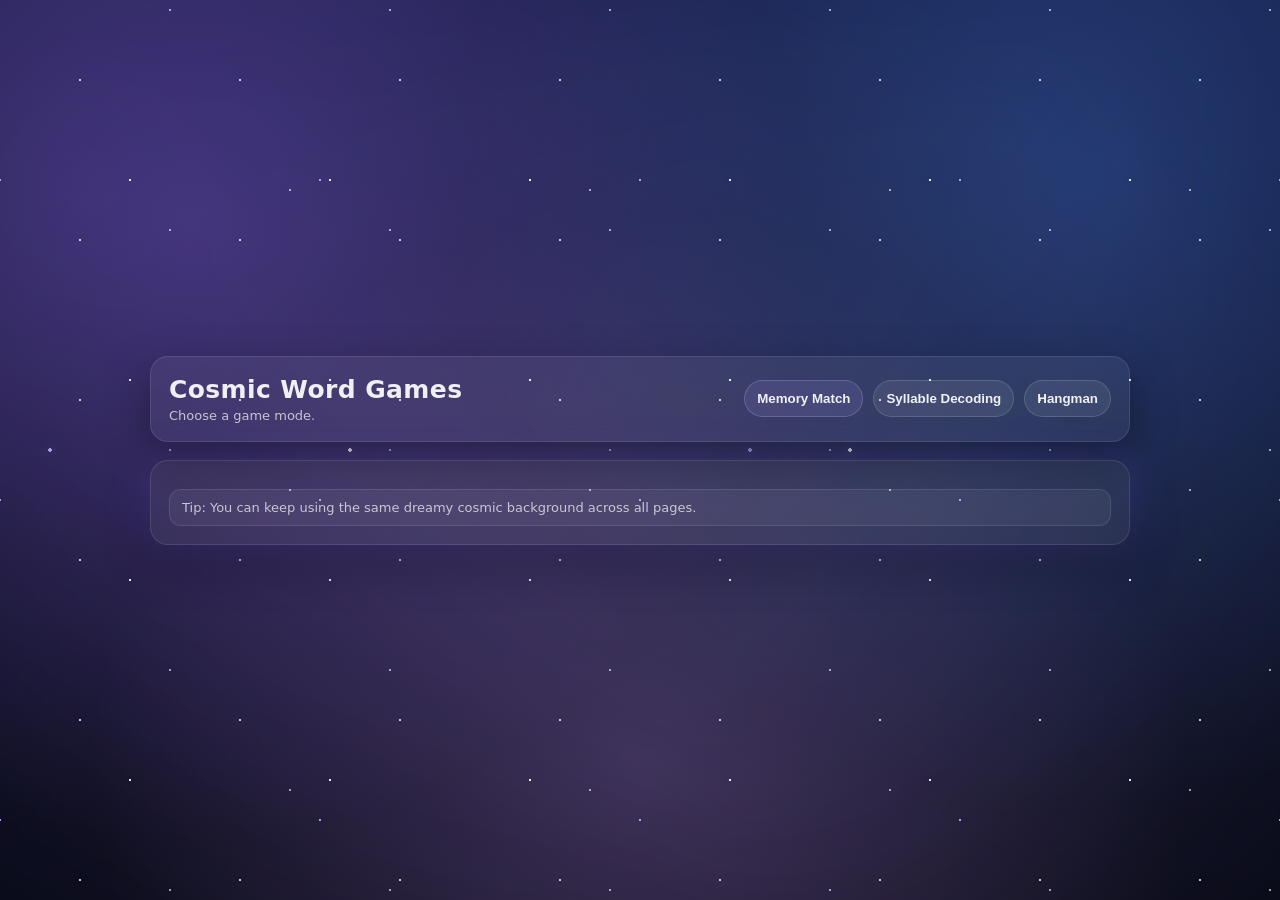
==== index.html @ d5c12917 "added files" ====
<!doctype html>
<html lang="en">
<head>
  <meta charset="UTF-8" />
  <meta name="viewport" content="width=device-width,initial-scale=1" />
  <title>Cosmic Word Games</title>
  <link rel="stylesheet" href="./style.css" />
</head>
<body>
  <!-- Keep your cosmic background -->
  <div class="cosmic-bg">
    <div class="nebula"></div>
    <div class="stars" id="starsLayer"></div>
    <div class="twinkle" id="twinkleLayer"></div>
    <div class="shooting-stars"></div>
    <div class="sparkles" id="sparklesLayer">
        <div class="big-stars"></div>
    </div>
  </div>

  <main class="app">
    <header>
      <div class="title">
        <h1>Cosmic Word Games</h1>
        <p>Choose a game mode.</p>
      </div>
      <div class="controls">
        <button onclick="location.href='./memory.html'">Memory Match</button>
        <button onclick="location.href='./decoding.html'">Syllable Decoding</button>
        <button onclick="location.href='./hangman.html'">Hangman</button>
      </div>
    </header>

    <section class="boardWrap">
      <div class="toast">
        <div class="msg">Tip: You can keep using the same dreamy cosmic background across all pages.</div>
      </div>
    </section>
  </main>

  <script src="./decoding.js"></script>
</body>
</html>
---- style.css ----
:root{
  --bg:#0b1020; --panel:rgba(255,255,255,.06); --panel2:rgba(255,255,255,.10);
  --text:rgba(255,255,255,.92); --muted:rgba(255,255,255,.70);
  --cardEdge:rgba(255,255,255,.16); --shadow:0 18px 45px rgba(0,0,0,.35);
  --radius:18px;
}
*{box-sizing:border-box}
body{
  margin:0;
  font-family:ui-sans-serif,system-ui,-apple-system,Segoe UI,Roboto,Arial;
  font-size: 20px;   /* 👈 Add this */
  background:
    radial-gradient(900px 600px at 20% 10%, rgba(122,162,255,.18), transparent 65%),
    radial-gradient(800px 500px at 80% 20%, rgba(105,240,174,.12), transparent 60%),
    radial-gradient(700px 600px at 60% 90%, rgba(255,107,107,.10), transparent 60%),
    var(--bg);
  color:var(--text);
  min-height:100vh;
  display:flex; align-items:center; justify-content:center;
  padding:28px;
}
.app{ width:min(980px,100%); display:grid; gap:18px; }
header{
  background:var(--panel);
  border:1px solid rgba(255,255,255,.10);
  border-radius:var(--radius);
  padding:18px;
  box-shadow:var(--shadow);
  display:flex; flex-wrap:wrap;
  gap:14px; align-items:center; justify-content:space-between;
}
.title{ display:flex; flex-direction:column; gap:4px; }
.title h1{ margin:0; font-size:25px; letter-spacing:.4px; font-weight:740; }
.title p{ margin:0; color:var(--muted); font-size:13px; }
.controls{ display:flex; flex-wrap:wrap; gap:10px; align-items:center; justify-content:flex-end; }
.controls button:first-child{
  background: rgba(180,160,255,0.12);
  border-color: rgba(200,180,255,0.25);
}
.pill{
  background:var(--panel2);
  border:1px solid rgba(255,255,255,.10);
  border-radius:999px;
  padding:9px 12px;
  display:flex; gap:10px; align-items:center;
  font-size:20px; color:var(--muted);
  white-space:nowrap;
}
.pill strong{ color:var(--text); font-weight:720; letter-spacing:.2px; }

button, select{
  border-radius:999px;
  border:1px solid rgba(255,255,255,.14);
  background:rgba(255,255,255,.08);
  color:var(--text);
  padding:10px 12px;
  font-weight:650;
  cursor:pointer;
  transition:transform .06s ease, background .2s ease, border-color .2s ease;
}
button:hover, select:hover{
  background:rgba(255,255,255,.11);
  border-color:rgba(255,255,255,.22);
}
button:active{ transform:translateY(1px); }

.boardWrap{
  background:var(--panel);
  border:1px solid rgba(255,255,255,.10);
  border-radius:var(--radius);
  padding:18px;
  box-shadow:var(--shadow);
  box-shadow: 
  0 0 40px rgba(120, 100, 255, 0.25),
  0 18px 45px rgba(0,0,0,.35);
}
.board{
  display: grid;
  gap: 12px;
  grid-template-columns: repeat(4, 1fr);
  align-items: stretch;
}
@media (max-width:720px){ .board{ grid-template-columns:repeat(3,1fr); } }
@media (max-width:480px){ .board{ grid-template-columns:repeat(2,1fr); } }

.card{
  position: relative;
  border-radius: 24px;
  perspective: 900px;
  user-select: none;

  /* Bigger + better for text */
  min-height: 150px;
}
.cardInner{ position:absolute; inset:0; border-radius:16px; transform-style:preserve-3d; transition:transform 240ms ease; }
.card.flipped .cardInner, .card.matched .cardInner{ transform:rotateY(180deg); }
.card.def .front.cardText{
  font-size: clamp(11px, 1.4vw, 14px);
  font-weight: 650;
}
.face{
  position:absolute; inset:0;
  display:flex; align-items:center; justify-content:center;
  border-radius:16px;
  border:1px solid var(--cardEdge);
  backface-visibility:hidden;
  box-shadow:0 10px 28px rgba(0,0,0,.25);
  overflow: hidden;
}
.front{
  background:linear-gradient(180deg, rgba(255,255,255,.08), rgba(255,255,255,.05));
  transform:rotateY(180deg);
  font-size:clamp(26px,4.2vw,38px);
}
.back{
  background-image: url("./assets/images/cardBack.png");
  background-size: cover;
  background-position: center;
  background-repeat: no-repeat;

  /* keeps your nice border/shadow from .face */
}
.card.matched .front{
  outline:2px solid rgba(105,240,174,.45);
  box-shadow:0 0 0 4px rgba(105,240,174,.10), 0 14px 30px rgba(0,0,0,.30);
}

.toast{ margin-top:10px; font-size:13px; color:var(--muted); display:flex; gap:10px; }
.toast .msg{
  padding:10px 12px;
  border-radius:12px;
  border:1px solid rgba(255,255,255,.10);
  background:rgba(255,255,255,.05);
  flex:1;
}

/* ---------- DREAMY PURPLE-BLUE COSMIC BACKGROUND (UPGRADED) ---------- */

.cosmic-bg{
  position: fixed;
  inset: 0;
  z-index: -1;
  overflow: hidden;
  background:
    radial-gradient(circle at 15% 25%, rgba(138, 100, 255, 0.30), transparent 48%),
    radial-gradient(circle at 85% 20%, rgba(70, 130, 255, 0.26), transparent 48%),
    radial-gradient(circle at 50% 85%, rgba(180, 140, 255, 0.22), transparent 55%),
    linear-gradient(to bottom, #0b0f2f, #070a1c 60%, #050814);
}

/* Nebula overlay with slow color shift */
.nebula{
  position:absolute;
  inset:-20%;
  background:
    radial-gradient(circle at 20% 30%, rgba(186, 140, 255, 0.22), transparent 50%),
    radial-gradient(circle at 70% 25%, rgba(120, 170, 255, 0.18), transparent 52%),
    radial-gradient(circle at 55% 75%, rgba(255, 170, 240, 0.12), transparent 55%);
  filter: blur(18px);
  opacity: 0.75;
  animation: nebulaShift 16s ease-in-out infinite alternate;
  transform: translateZ(0);
  pointer-events:none;
}

@keyframes nebulaShift{
  0%   { transform: scale(1.02) translate3d(-1%, -1%, 0); filter: blur(18px) hue-rotate(0deg); }
  50%  { transform: scale(1.06) translate3d(1%, 0%, 0);  filter: blur(20px) hue-rotate(10deg); }
  100% { transform: scale(1.03) translate3d(0%, 1%, 0);  filter: blur(18px) hue-rotate(-10deg); }
}

/* Layers */
.stars, .twinkle, .shooting-stars, .sparkles{
  position:absolute;
  inset:0;
  pointer-events:none;
  transform: translateZ(0);
}

.big-stars{
  position:absolute;
  inset:0;
  pointer-events:none;
  background-image:
    radial-gradient(rgba(255,255,255,1) 2px, transparent 2px),
    radial-gradient(rgba(200,180,255,0.9) 2px, transparent 2px);

  background-size: 500px 500px, 700px 700px;
  background-position: 100px 200px, 400px 100px;

  opacity: 0.9;
  filter: drop-shadow(0 0 8px rgba(255,255,255,0.6));
} 
/* Stars drift slowly (moving starfield) */
.stars{
  background-image:
    radial-gradient(rgba(255,255,255,1) 1.2px, transparent 1.2px),
    radial-gradient(rgba(210,220,255,0.95) 1.2px, transparent 1.2px),
    radial-gradient(rgba(255,255,255,0.8) 1px, transparent 1px);

  background-size: 160px 160px, 220px 220px, 300px 300px;
  background-position: 0 0, 60px 120px, 140px 40px;

  opacity: 0.75;                 /* was ~0.30 */
  filter: drop-shadow(0 0 4px rgba(255,255,255,0.35));
  animation: starDrift 70s linear infinite;
}

@keyframes starDrift{
  0%   { transform: translate3d(0,0,0); }
  100% { transform: translate3d(-120px, 90px, 0); }
}

/* Twinkle: add a second pulse + subtle shimmer */
.twinkle{
  background-image:
    radial-gradient(rgba(255,255,255,1) 1.2px, transparent 1.2px),
    radial-gradient(rgba(200,180,255,0.95) 1.2px, transparent 1.2px);

  background-size: 200px 200px, 320px 320px;
  background-position: 30px 80px, 160px 20px;

  opacity: 0.9;
  filter: drop-shadow(0 0 6px rgba(200,180,255,0.45));

  animation: dreamyTwinkle 3s ease-in-out infinite alternate,
             twinkleShift 14s ease-in-out infinite alternate;
}

@keyframes twinkleShift{
  0%   { transform: translate3d(0,0,0); }
  100% { transform: translate3d(30px, -18px, 0); }
}
@keyframes dreamyTwinkle{
  0%   { opacity: 0.25; }
  50%  { opacity: 0.55; }
  100% { opacity: 0.35; }
}

/* JS-spawned shooting stars */
.shooting-star{
  position:absolute;
  width: 2px;
  height: var(--len, 110px);
  left: var(--x, 50%);
  top: var(--y, -10%);
  transform: rotate(45deg);
  opacity: 0;

  background: linear-gradient(
    rgba(255,255,255,0.95),
    rgba(190,170,255,0.70),
    rgba(120,170,255,0.25),
    transparent
  );

  filter: blur(0.6px);
  box-shadow:
  0 0 14px rgba(255,255,255,0.7),
  0 0 30px rgba(180,160,255,0.5),
  0 0 50px rgba(120,170,255,0.3);

  animation: shootOnce var(--dur, 1.2s) linear forwards;
}

@keyframes shootOnce{
  0%   { opacity:0; transform: translate3d(0,0,0) rotate(45deg); }
  10%  { opacity:1; }
  100% { opacity:0; transform: translate3d(var(--dx, -520px), var(--dy, 520px), 0) rotate(45deg); }
}

@keyframes dreamyShoot{
  0%   { opacity:0; transform: translate3d(0,0,0) rotate(45deg); }
  7%   { opacity:1; }
  38%  { opacity:0; transform: translate3d(-520px, 520px, 0) rotate(45deg); }
  100% { opacity:0; }
}

/* Floating sparkles created by JS */
.sparkle{
  position:absolute;
  width: 6px;
  height: 6px;
  border-radius: 999px;
  background: radial-gradient(circle, rgba(255,255,255,0.95), rgba(180,160,255,0.55), transparent 70%);
  opacity: 0.0;
  filter: blur(0.2px);
  animation: floatUp var(--dur) linear infinite;
  transform: translateZ(0);
}

@keyframes floatUp{
  0%   { transform: translate3d(var(--x), 110vh, 0) scale(var(--s)); opacity: 0; }
  10%  { opacity: var(--o); }
  80%  { opacity: calc(var(--o) * 0.65); }
  100% { transform: translate3d(var(--x), -20vh, 0) scale(var(--s)); opacity: 0; }
}



/* ---------- DECODING GAME UI ---------- */
.decodeWrap{ display:grid; gap:14px; }

.label{
  font-size: 20px;
  color: var(--muted);
  margin-bottom: 6px;
}

.answerBox{
  min-height: 56px;
  border-radius: 16px;
  border: 1px solid rgba(255,255,255,.12);
  background: rgba(255,255,255,.06);
  padding: 12px;
  display:flex;
  flex-wrap:wrap;
  gap:8px;
  align-items:center;
}

.syllChip{
  border-radius: 999px;
  padding: 10px 12px;
  border: 1px solid rgba(255,255,255,.14);
  background: rgba(255,255,255,.08);
  color: var(--text);
  font-weight: 750;
  cursor:pointer;
  transition: transform .06s ease, background .2s ease, border-color .2s ease;
  user-select:none;
}
.syllChip:hover{ background: rgba(255,255,255,.11); border-color: rgba(255,255,255,.22); }
.syllChip:active{ transform: translateY(1px); }
.syllChip.used{ opacity: .35; cursor:not-allowed; }

.tiles{ display:flex; flex-wrap:wrap; gap:10px; }

.btnRow{ display:flex; gap:10px; flex-wrap:wrap; }
.answerRow{ display:grid; gap:6px; }

/* ---------- HANGMAN UI ---------- */
.hangWrap{ display:grid; gap:14px; }

.hangWord{
  min-height: 70px;
  border-radius: 16px;
  border: 1px solid rgba(255,255,255,.12);
  background: rgba(255,255,255,.06);
  padding: 14px;
  display:flex;
  flex-wrap:wrap;
  gap:10px;
  align-items:center;
  justify-content:center;
}

.letterSlot{
  width: 34px;
  height: 44px;
  border-radius: 12px;
  border: 1px solid rgba(255,255,255,.14);
  background: rgba(255,255,255,.07);
  display:flex;
  align-items:center;
  justify-content:center;
  font-weight: 800;
  font-size: 18px;
  letter-spacing: 1px;
}

.letters{
  display:flex;
  flex-wrap:wrap;
  gap:10px;
}

.letterBtn{
  width: 44px;
  height: 44px;
  border-radius: 14px;
  border: 1px solid rgba(255,255,255,.14);
  background: rgba(255,255,255,.08);
  color: var(--text);
  font-weight: 800;
  cursor:pointer;
  transition: transform .06s ease, background .2s ease, border-color .2s ease, opacity .2s ease;
  user-select:none;
}
.letterBtn:hover{
  background: rgba(255,255,255,.11);
  border-color: rgba(255,255,255,.22);
}
.letterBtn:active{ transform: translateY(1px); }
.letterBtn.used{ opacity: .35; cursor:not-allowed; }
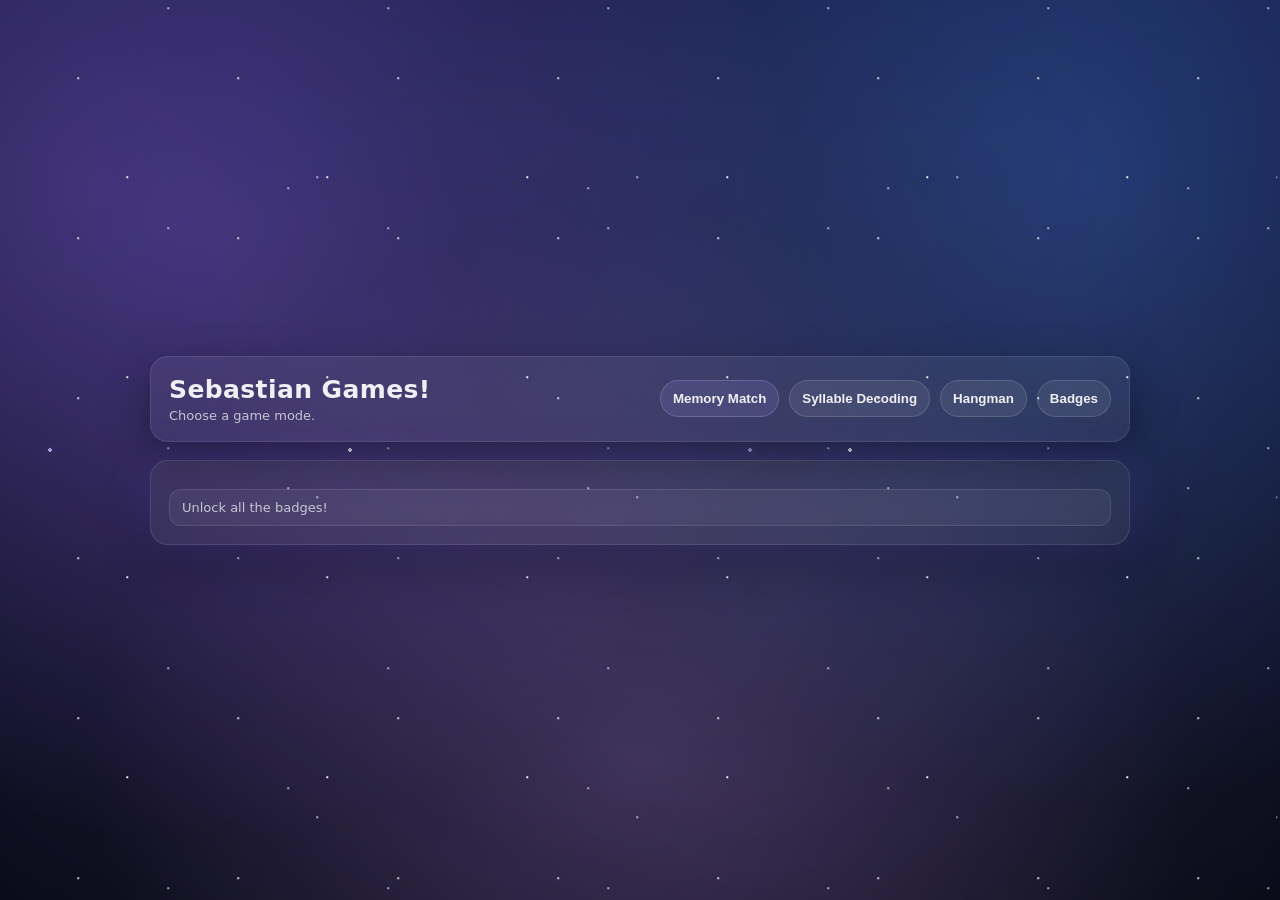
==== commit c25da067: "adding badges" ====
--- a/index.html
+++ b/index.html
@@ -21,23 +21,24 @@
   <main class="app">
     <header>
       <div class="title">
-        <h1>Cosmic Word Games</h1>
+        <h1>Sebastian Games!</h1>
         <p>Choose a game mode.</p>
       </div>
       <div class="controls">
         <button onclick="location.href='./memory.html'">Memory Match</button>
         <button onclick="location.href='./decoding.html'">Syllable Decoding</button>
         <button onclick="location.href='./hangman.html'">Hangman</button>
+        <button onclick="location.href='./badges.html'">Badges</button>
       </div>
     </header>
 
     <section class="boardWrap">
       <div class="toast">
-        <div class="msg">Tip: You can keep using the same dreamy cosmic background across all pages.</div>
+        <div class="msg">Unlock all the badges!</div>
       </div>
     </section>
   </main>
-
+<script src="./badges.js"></script>
   <script src="./decoding.js"></script>
 </body>
 </html>
--- a/style.css
+++ b/style.css
@@ -392,4 +392,83 @@
   border-color: rgba(255,255,255,.22);
 }
 .letterBtn:active{ transform: translateY(1px); }
-.letterBtn.used{ opacity: .35; cursor:not-allowed; }+.letterBtn.used{ opacity: .35; cursor:not-allowed; }
+
+
+.badge-popup{
+  position: fixed;
+  right: 20px;
+  bottom: 20px;
+  z-index: 9999;
+  display: flex;
+  align-items: center;
+  gap: 12px;
+  padding: 14px 16px;
+  border-radius: 18px;
+  background: rgba(20, 24, 50, 0.92);
+  border: 1px solid rgba(255,255,255,0.14);
+  box-shadow:
+    0 0 30px rgba(120,100,255,0.25),
+    0 10px 30px rgba(0,0,0,0.35);
+  color: white;
+  opacity: 0;
+  transform: translateY(20px);
+  transition: opacity 0.3s ease, transform 0.3s ease;
+}
+
+.badge-popup.show{
+  opacity: 1;
+  transform: translateY(0);
+}
+
+.badge-popup img{
+  width: 56px;
+  height: 56px;
+  object-fit: contain;
+  border-radius: 12px;
+}
+
+.badge-grid{
+  display:grid;
+  grid-template-columns: repeat(auto-fit, minmax(180px, 1fr));
+  gap:16px;
+}
+
+.badge-card{
+  background: rgba(255,255,255,0.06);
+  border: 1px solid rgba(255,255,255,0.10);
+  border-radius: 18px;
+  padding: 16px;
+  text-align: center;
+}
+
+.badge-card img{
+  width: 96px;
+  height: 96px;
+  object-fit: contain;
+  margin-bottom: 10px;
+}
+
+.badge-card.locked{
+  opacity: 0.45;
+  filter: grayscale(1);
+}
+
+.badge-card h3{
+  margin: 8px 0 6px;
+  font-size: 18px;
+}
+
+.badge-card p{
+  font-size: 14px;
+  color: rgba(255,255,255,0.75);
+}
+
+.badge-rarity{
+  display:inline-block;
+  margin-top:8px;
+  font-size:12px;
+  padding:6px 10px;
+  border-radius:999px;
+  background: rgba(255,255,255,0.08);
+}
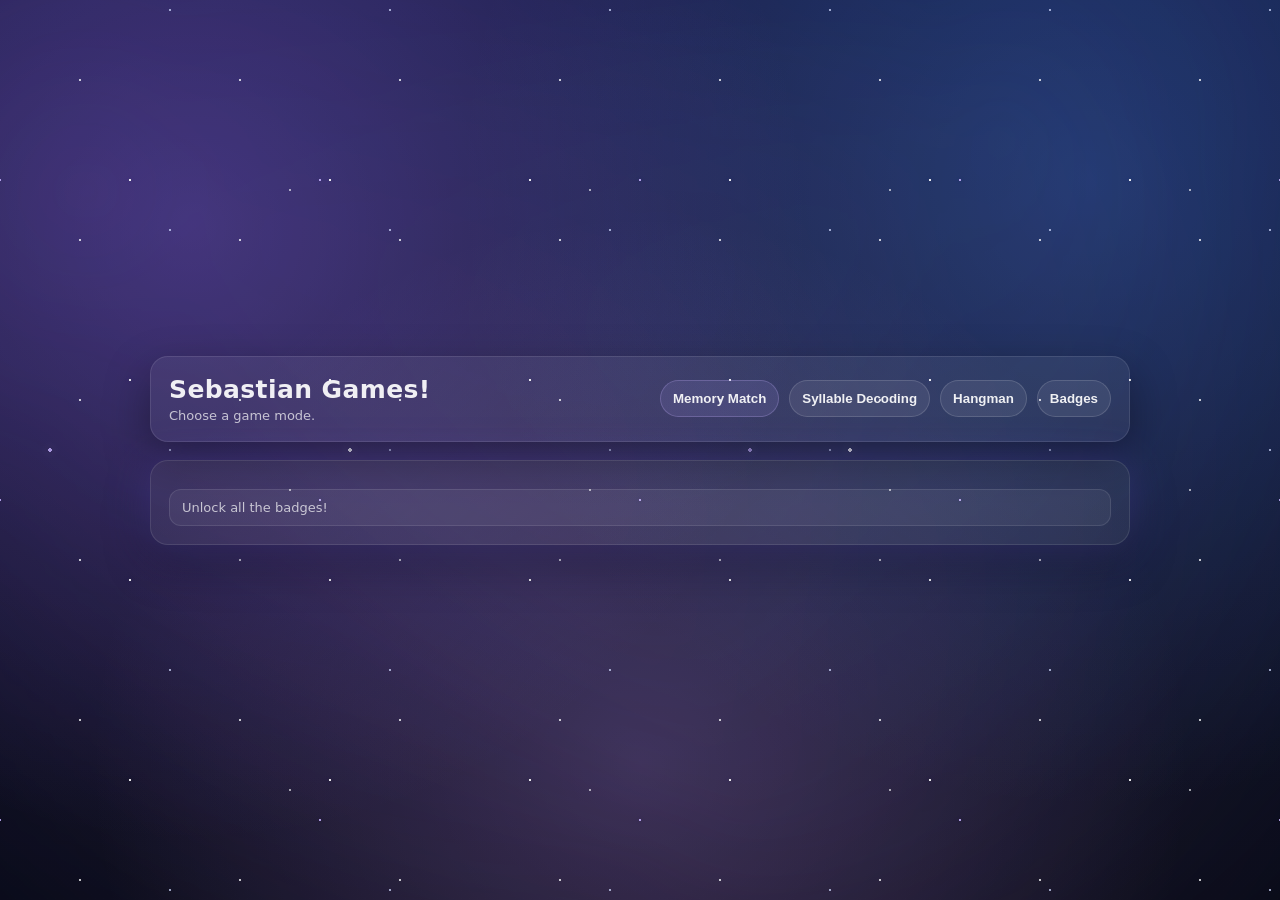
==== commit f2d535e9: "badges available on pages" ====
--- a/index.html
+++ b/index.html
@@ -38,6 +38,11 @@
       </div>
     </section>
   </main>
+  <script>
+  setTimeout(() => {
+    unlockBadge("stargazer");
+  }, 120000);
+</script>
 <script src="./badges.js"></script>
   <script src="./decoding.js"></script>
 </body>
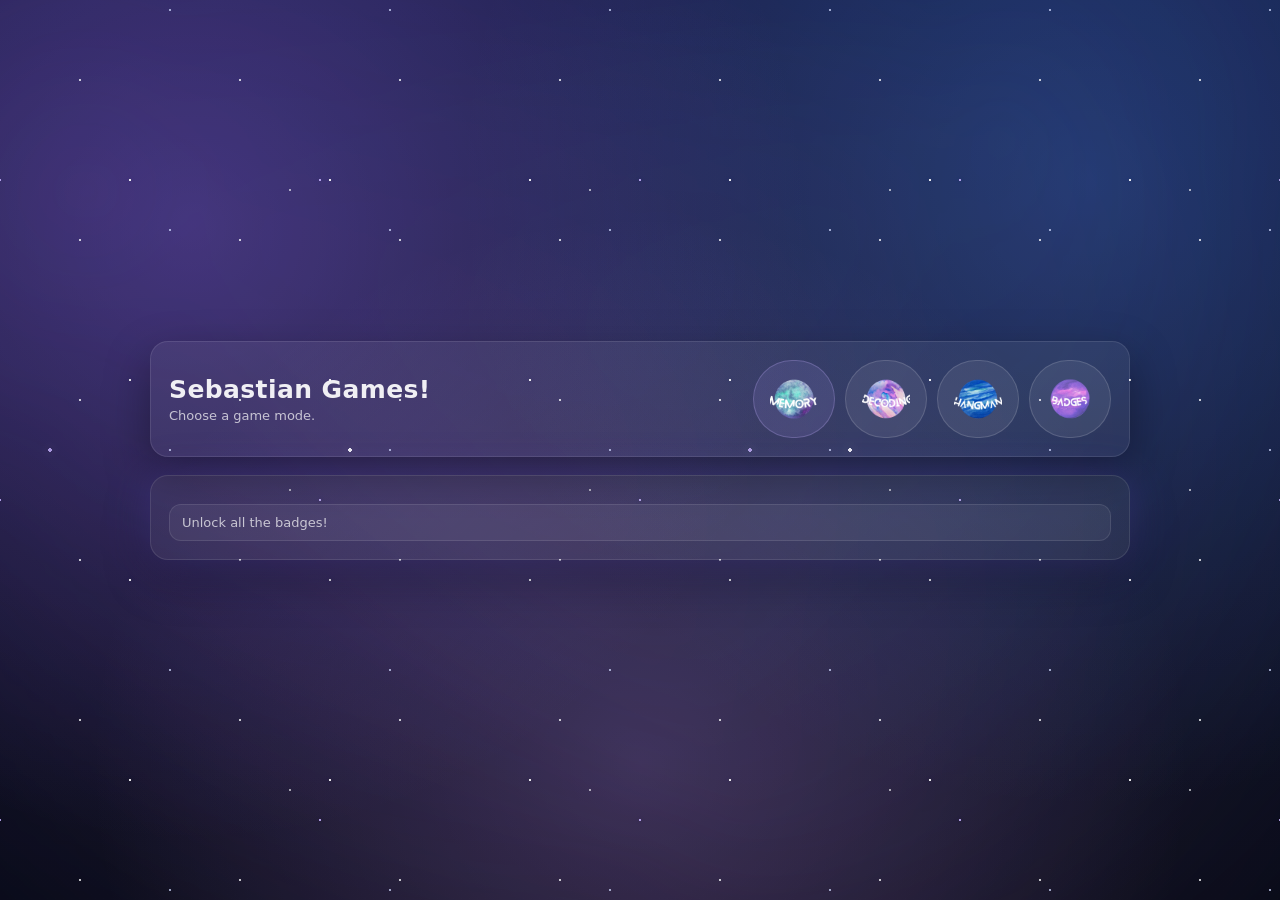
==== commit 2b3dbabd: "updating menu buttons" ====
--- a/index.html
+++ b/index.html
@@ -25,10 +25,10 @@
         <p>Choose a game mode.</p>
       </div>
       <div class="controls">
-        <button onclick="location.href='./memory.html'">Memory Match</button>
-        <button onclick="location.href='./decoding.html'">Syllable Decoding</button>
-        <button onclick="location.href='./hangman.html'">Hangman</button>
-        <button onclick="location.href='./badges.html'">Badges</button>
+        <button onclick="location.href='./memory.html'"><img src="./assets/images/memoryIcon.png" alt="Memory Match" title="Memory Match"></button>
+        <button onclick="location.href='./decoding.html'"><img src="./assets/images/decodingIcon.png" alt="Syllable Decoding" title="Syllable Decoding"></button>
+        <button onclick="location.href='./hangman.html'"><img src="./assets/images/hangmanIcon.png" alt="Hangman" title="Hangman"></button>
+        <button onclick="location.href='./badges.html'"><img src="./assets/images/badgesIcon.png" alt="Badges" title="Badges"></button>
       </div>
     </header>
 
--- a/style.css
+++ b/style.css
@@ -53,10 +53,18 @@
   border:1px solid rgba(255,255,255,.14);
   background:rgba(255,255,255,.08);
   color:var(--text);
-  padding:10px 12px;
+  padding:14px 16px;
   font-weight:650;
   cursor:pointer;
   transition:transform .06s ease, background .2s ease, border-color .2s ease;
+  display:flex;
+  align-items:center;
+  gap:8px;
+}
+button img{
+  width:48px;
+  height:48px;
+  object-fit:contain;
 }
 button:hover, select:hover{
   background:rgba(255,255,255,.11);
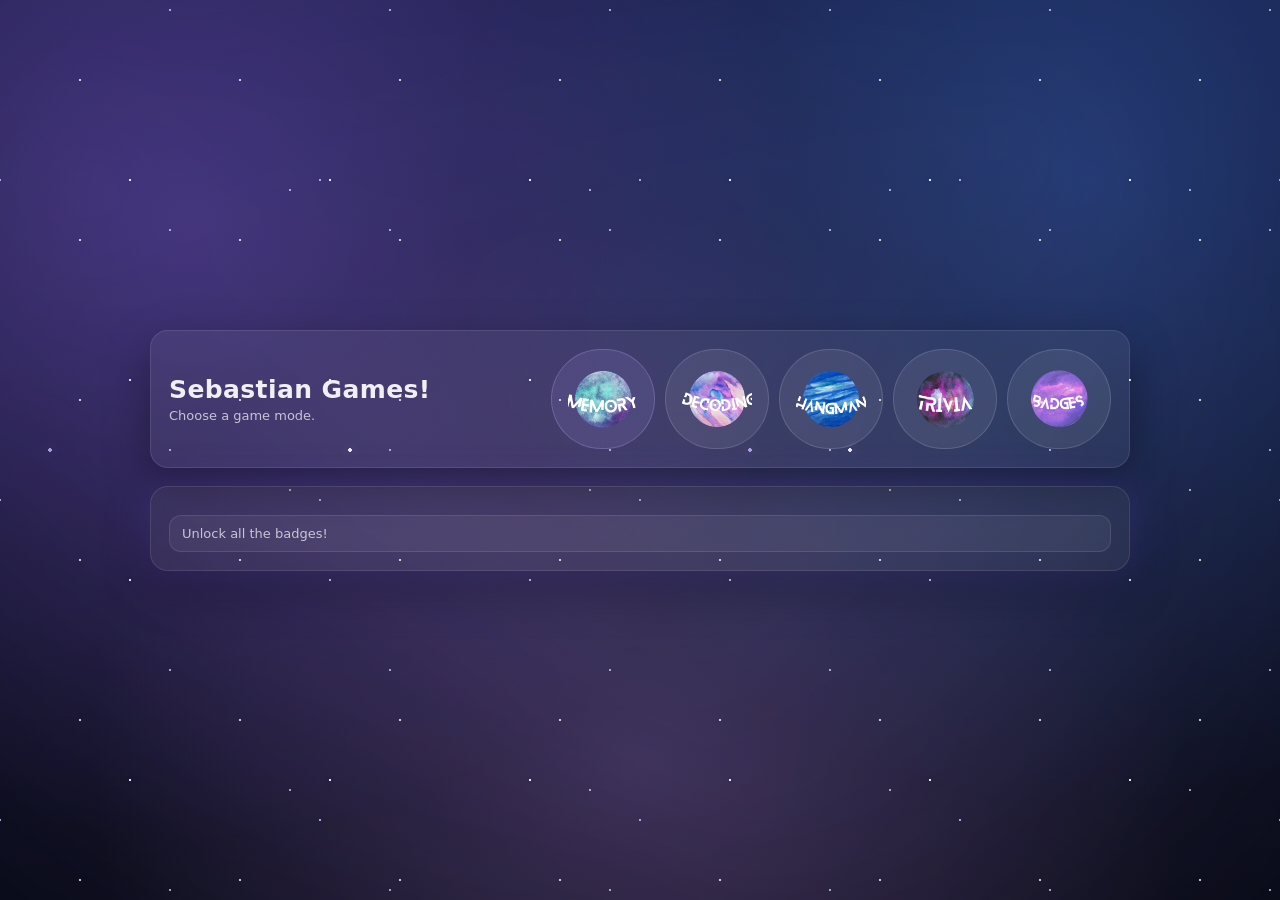
==== commit 8fd3fd52: "added trivia and updated menu icons" ====
--- a/index.html
+++ b/index.html
@@ -28,6 +28,8 @@
         <button onclick="location.href='./memory.html'"><img src="./assets/images/memoryIcon.png" alt="Memory Match" title="Memory Match"></button>
         <button onclick="location.href='./decoding.html'"><img src="./assets/images/decodingIcon.png" alt="Syllable Decoding" title="Syllable Decoding"></button>
         <button onclick="location.href='./hangman.html'"><img src="./assets/images/hangmanIcon.png" alt="Hangman" title="Hangman"></button>
+        <button onclick="location.href='./trivia.html'"><img src="./assets/images/triviaIcon.png" alt="Cosmic Trivia" title="Cosmic Trivia"></button>
+</button>
         <button onclick="location.href='./badges.html'"><img src="./assets/images/badgesIcon.png" alt="Badges" title="Badges"></button>
       </div>
     </header>
--- a/style.css
+++ b/style.css
@@ -62,8 +62,8 @@
   gap:8px;
 }
 button img{
-  width:48px;
-  height:48px;
+  width: 70px;
+  height:70px;
   object-fit:contain;
 }
 button:hover, select:hover{
@@ -479,4 +479,149 @@
   padding:6px 10px;
   border-radius:999px;
   background: rgba(255,255,255,0.08);
+}
+
+/* ---------- TRIVIA GAME ---------- */
+
+.triviaWrap{
+  display:grid;
+  gap:24px;
+  text-align:center;
+}
+
+.planetRow{
+  display:flex;
+  flex-wrap:wrap;
+  gap:12px;
+  justify-content:center;
+}
+
+.planetBtn{
+  border-radius:999px;
+  border:1px solid rgba(255,255,255,.14);
+  background:rgba(255,255,255,.08);
+  color:var(--text);
+  padding:10px 14px;
+  font-weight:700;
+  cursor:pointer;
+  transition:transform .12s ease, background .2s ease, border-color .2s ease;
+}
+
+.planetBtn:hover{
+  background:rgba(255,255,255,.14);
+  transform:translateY(-2px);
+}
+
+.planetBtn.active{
+  background:rgba(130,150,255,.22);
+  border-color:rgba(180,200,255,.35);
+  box-shadow:0 0 18px rgba(130,150,255,.24);
+}
+
+.constellationPanel{
+  display:grid;
+  gap:10px;
+}
+
+.constellationTitle{
+  font-size:14px;
+  color:var(--muted);
+  text-align:left;
+}
+
+.constellationMap{
+  position:relative;
+  min-height:240px;
+  border-radius:20px;
+  border:1px solid rgba(255,255,255,.10);
+  background:rgba(255,255,255,.05);
+  overflow:hidden;
+}
+
+.mapStar{
+  position:absolute;
+  width:24px;
+  height:24px;
+  border:none;
+  border-radius:50%;
+  cursor:pointer;
+  background:radial-gradient(circle, #fff 0%, #b9cfff 35%, #7b8cff 70%, transparent 100%);
+  box-shadow: 0 0 12px rgba(140,170,255,0.7), 0 0 26px rgba(120,100,255,0.45);
+  transition: transform .2s ease, box-shadow .2s ease, opacity .2s ease;
+}
+
+.mapStar:hover{
+  transform:scale(1.15);
+}
+
+.mapStar.active{
+  box-shadow: 0 0 18px rgba(255,255,255,0.95), 0 0 34px rgba(130,170,255,0.8);
+}
+
+.mapStar.charted{
+  background:radial-gradient(circle, #fff 0%, #b8fff0 35%, #55dcb3 70%, transparent 100%);
+  box-shadow: 0 0 14px rgba(110,255,220,0.8), 0 0 30px rgba(90,220,180,0.55);
+}
+
+.starLink{
+  position:absolute;
+  height:2px;
+  transform-origin:left center;
+  background:linear-gradient(90deg, rgba(160,180,255,0.35), rgba(200,220,255,0.12));
+  pointer-events:none;
+}
+
+.starContainer{
+  display:grid;
+  gap:16px;
+  justify-items:center;
+}
+
+.quizStar{
+  width:140px;
+  height:140px;
+  border-radius:50%;
+  background:
+    radial-gradient(circle at 30% 30%, #ffffff, #9ecbff 30%, #5c6cff 70%, transparent);
+  box-shadow:
+    0 0 30px #8aa8ff,
+    0 0 60px #6a6aff,
+    0 0 120px #4d4dff;
+  animation: starPulse 4s infinite alternate;
+  transition: all .3s ease;
+}
+
+@keyframes starPulse{
+  0%{ transform:scale(1); }
+  100%{ transform:scale(1.08); }
+}
+
+.question{
+  font-size:20px;
+  font-weight:700;
+  max-width:700px;
+}
+
+.answers{
+  display:grid;
+  grid-template-columns:repeat(auto-fit,minmax(220px,1fr));
+  gap:12px;
+  margin-top:10px;
+}
+
+.answerBtn{
+  padding:12px 16px;
+  font-size:15px;
+  font-weight:600;
+  border-radius:12px;
+  border:1px solid rgba(255,255,255,.2);
+  background:rgba(255,255,255,.08);
+  color:white;
+  cursor:pointer;
+  transition:.15s;
+}
+
+.answerBtn:hover{
+  background:rgba(255,255,255,.16);
+  transform:translateY(-2px);
 }
